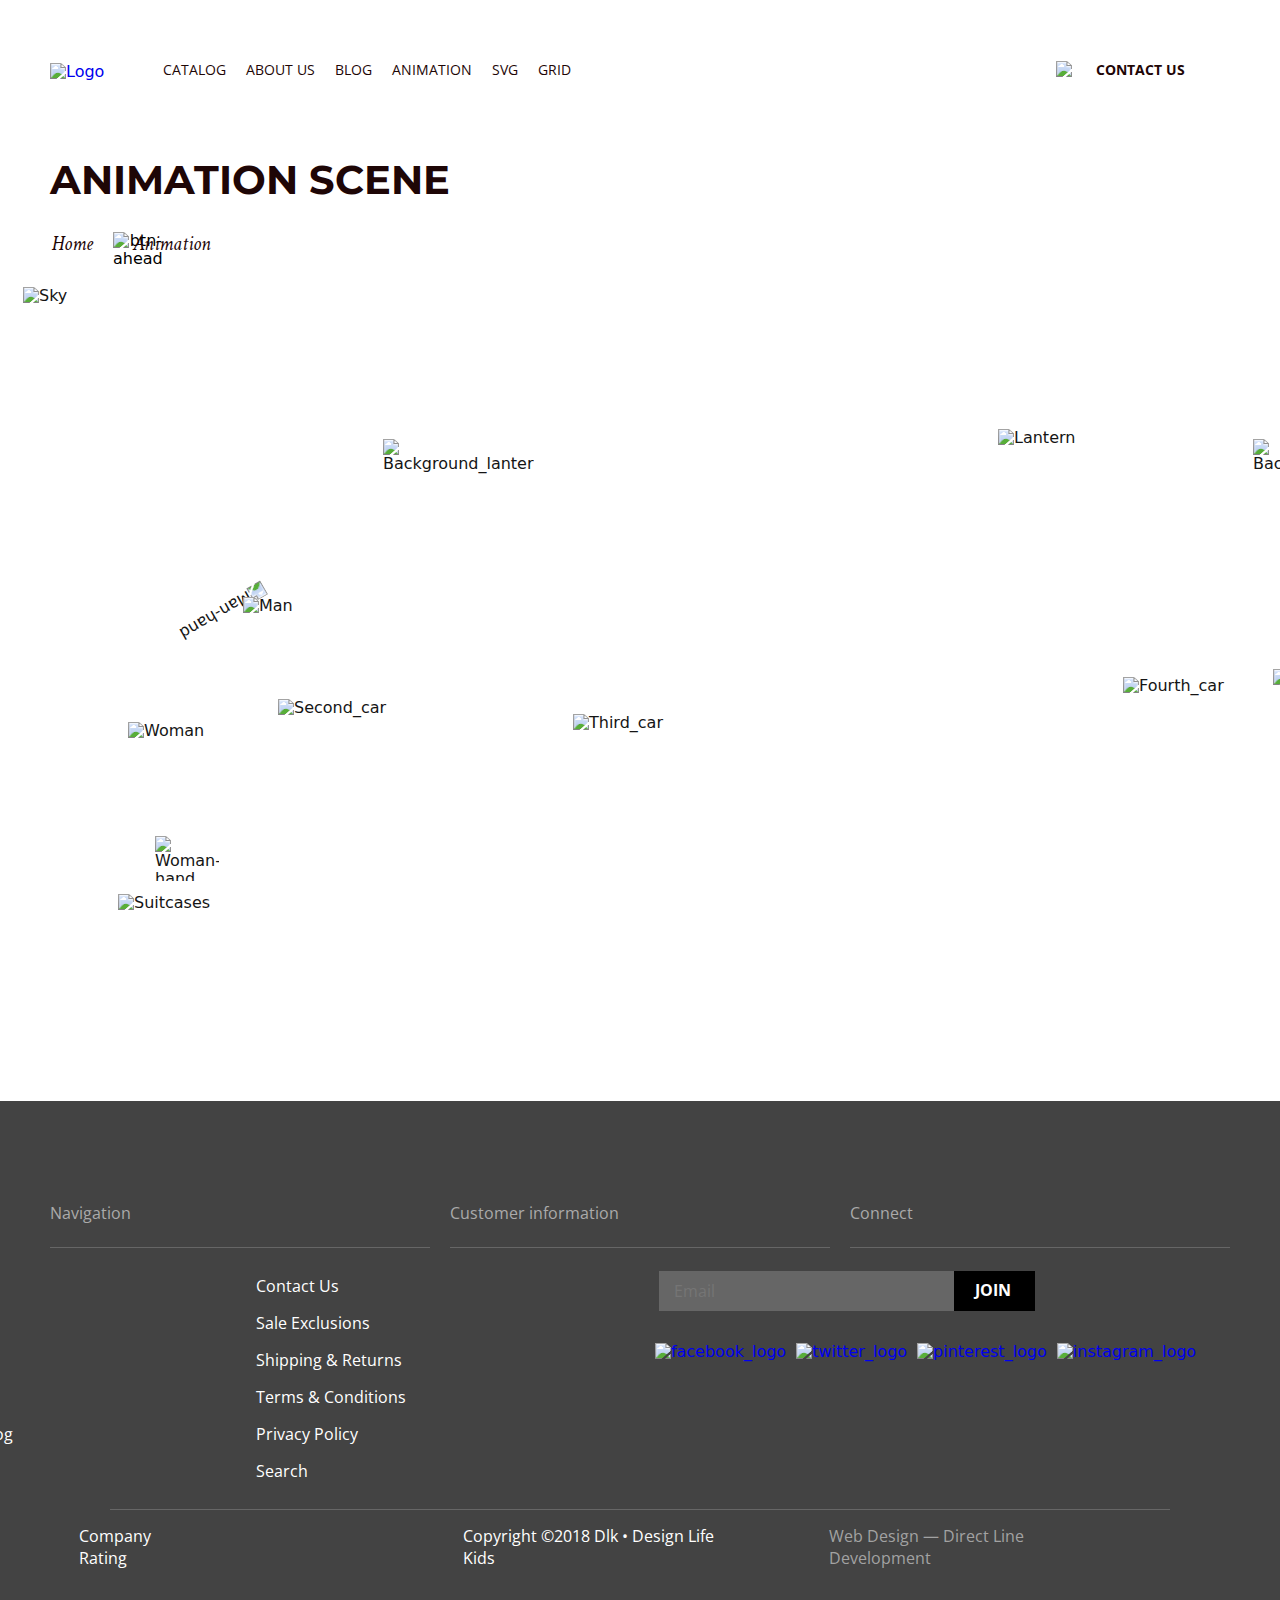
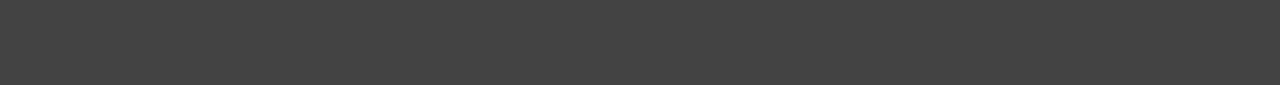
==== animation.html @ 35523798 "Добавлено без img" ====
<!doctype html>
<html lang="en" class="no-js">
    <head>
        <meta charset="utf-8">
        <meta name="viewport" content="width=device-width">
        <meta name="google" content="notranslate">
        <meta name="format-detection" content="telephone=no">

        <title>Animation</title>
        <meta name="description" content="Personal project  CSS animation made on front-end development curses.">
        <meta name="keywords" content="animation, CSS, front-end curses">

        <script>
        var docElement = document.documentElement;
        docElement.className = docElement.className.replace(/\bno-js\b/, '') + ' js';
        </script>

        

        <link rel="stylesheet" href="css/style.min.css?v=1690963478253">
    </head>
    <body>
        <header class="header container">
    <a href="/"><img src="./img/logo.svg" alt="Logo" width="100" height="52" class="logo"></a>
    <ul class="header_list">
        <li class="header_list-item"><a class="header_list-link" href="/catalog.html">CATALOG</a></li>
        <li class="header_list-item"><a class="header_list-link" href="#about_us">ABOUT US</a></li>
        <li class="header_list-item"><a class="header_list-link" href="/blog.html">BLOG</a></li>
        <li class="header_list-item"><a class="header_list-link" href="/animation.html">ANIMATION</a></li>
        <li class="header_list-item"><a class="header_list-link" href="/svg.html">SVG</a></li>
        <li class="header_list-item"><a class="header_list-link" href="/grid.html">GRID</a></li>
        <li class="header_list-item-menu show_menu"><a class="header_list-link" href="#">MENU</a></li>
    </ul>
    <ul class="header_contact">
        <li class="header_contact-item"><a class="header_contact-link" href="#"><img src="./img/icon/search.svg" alt="Search" width="17" height="17" class="search_pic"></a></li>
        <li class="header_contact-item-contacts"><a class="header_contact-link" href="/contact.html">CONTACT US</a>
        </li>
    </ul>

    <div class="menu_wrapper">
    <div class="menu_inner"> 
        <ul class="menu_list">
            <ul class="menu_list_header">
                <li class="menu_list_header-item"><a href="#"><img src="./img/logo.svg" alt="Logo" width="42" height="22" class="menu_logo"></a></li>
                <li class="menu_list_header-item"><button class="close_menu"></button></li>
                <li class="menu_list_header-item"><a href="#"><img src="./img/icon/search.svg" alt="Search" width="12" height="12" class="menu_search"></a></li>
            </ul>
            <li class="menu_list-item"><a href="#" class="menu_list-link">CATALOG</a></li>
            <li class="menu_list-item"><a href="#" class="menu_list-link">ABOUT US</a></li>
            <li class="menu_list-item"><a href="#" class="menu_list-link">BLOG</a></li>
            <li class="menu_list-item"><a href="#" class="menu_list-link">ANIMATION</a></li>
            <li class="menu_list-item"><a href="#" class="menu_list-link">SVG</a></li>
            <li class="menu_list-item"><a href="#" class="menu_list-link">BLOG</a></li>
            <li class="menu_list-item"><a href="#" class="menu_list-link">GRID</a></li>
            <li class="menu_list-item"><a href="#" class="menu_list-contact">CONTACT US</a></li>
        </ul>
    </div>
    <div class="menu_overlay"></div>
</div>
</header> 
        <main class="animation container">
            <section class="search_line container">
                <h1 class="page_title">Animation Scene</h1>
                    <ul class="search_line_list">
        <li class="search_line_list-item"><a class="search_line_list-link" href="/index.html">Home</a></li>
        <li class="search_line_list-item"><button type="button" class="search_line_button-ahead"><img src="/img/icon/ahead.svg" alt="btn-ahead" width="8" height="12"></button>
        </li>
        <li class="search_line_list-item"><a class="search_line_list-link" href="/animation.html">Animation</a></li>
    </ul>

            </section>
            <div class="scene">
                <div class="scene_pic">
                    <img class="scene_pic city" src="./img/animation_shots/city.jpg" alt="City" width="1585px" height="630px">
                    <img class="scene_pic sky" src="./img/animation_shots/sky.png" alt="Sky" width="1342px" height="135px">
                    <img class="scene_pic first_car" src="./img/animation_shots/car_one.png" alt="First_car" width="251px" height="99px">
                    <img class="scene_pic second_car" src="./img/animation_shots/car_two.png" alt="Second_car" width="203px" height="96px">
                    <img class="scene_pic third_car" src="./img/animation_shots/car_three.png" alt="Third_car" width="246px" height="65px">
                    <img class="scene_pic fourth_car" src="./img/animation_shots/car_four.png" alt="Fourth_car" width="268px" height="126px">
                    <img class="scene_pic first_bg_lantern" src="./img/animation_shots/bg_lantern.png" alt="Background_lantern" width="151px" height="395px">
                    <img class="scene_pic second_bg_lantern" src="./img/animation_shots/bg_lantern.png" alt="Background_lantern" width="151px" height="395px">
                    <img class="scene_pic taxi" src="./img/animation_shots/taxi.png" alt="Taxi" width="886px" height="266px">
                    <img class="scene_pic message_taxi" src="./img/animation_shots/message_taxi.svg" alt="Taxi_driver_message" width="161px" height="99px">
                    <img class="scene_pic lantern" src="./img/animation_shots/lantern.png" alt="Lantern" width="214px" height="562px">
                    <img class="scene_pic woman" src="./img/animation_shots/woman.svg" alt="Woman" width="98px" height="267px">
                    <img class="scene_pic woman_hand" src="./img/animation_shots/woman_hand.svg" alt="Woman-hand" width="64px" height="45px">
                    <img class="scene_pic message_woman" src="./img/animation_shots/message_woman.svg" alt="Woman_message" width="161px" height="99px">
                    <img class="scene_pic man_hand" src="./img/animation_shots/man_hand.svg" alt="Man-hand">
                    <img class="scene_pic man" src="./img/animation_shots/man.svg" alt="Man" width="205px" height="391px">
                    <img class="scene_pic message_man" src="./img/animation_shots/message_man.svg" alt="Man_message" width="160px" height="77px">
                    <img class="scene_pic suitcases" src="./img/animation_shots/suitcases.png" alt="Suitcases" width="191px" height="95px">
                </div>
            </div>
        </main>
        <footer class="footer">
  <div class="secondary_nav">
      <ul class="secondary_nav_list">
          <li class="secondary_nav_list-item">Navigation</li>
          <li class="secondary_nav_list-item">Customer information</li>
          <li class="secondary_nav_list-item">Connect</li>
      </ul>
  </div>
  <div class="wrapper">
      <ul class="navigation_list">
          <li class="navigation_list-item"><a class="navigation_list-link" href="#">About Us</a></li>
          <li class="navigation_list-item"><a class="navigation_list-link" href="#">Blog</a></li>
          <li class="navigation_list-item"><a class="navigation_list-link" href="#">Design Services</a></li>
          <li class="navigation_list-item"><a class="navigation_list-link" href="#">Featured On</a></li>
          <li class="navigation_list-item"><a class="navigation_list-link" href="#">2018 Holiday Catalog</a></li>
          <li class="navigation_list-item"><a class="navigation_list-link" href="#">Shop By Designer</a></li>
      </ul>
      <ul class="customer_info_list">
          <li class="customer_info-item"><a class="customer_info-link" href="#">Contact Us</a></li>
          <li class="customer_info-item"><a class="customer_info-link" href="#">Sale Exclusions</a></li>
          <li class="customer_info-item"><a class="customer_info-link" href="#">Shipping & Returns</a></li>
          <li class="customer_info-item"><a class="customer_info-link" href="#">Terms & Conditions</a></li>
          <li class="customer_info-item"><a class="customer_info-link" href="#">Privacy Policy</a></li>
          <li class="customer_info-item"><a class="customer_info-link" href="#">Search</a></li>
      </ul>
      <form action="#" class="email_form">
          <input type="email" class="email" id="Email" placeholder="Email">
          <button class="connect_button" aria-label="Join to get news">JOIN</button>
      </form>
      <ul class="connect_list">
          <li class="connect_list-item">
              <a class="connect_list-link" href="#"><img src="./img/icon/Facebook.svg" alt="facebook_logo"></a>
          </li>
          <li class="connect_list-item">
              <a class="connect_list-link" href="#"><img src="./img/icon/Twitter.svg" alt="twitter_logo"></a>
          </li>
          <li class="connect_list-item">
              <a class="connect_list-link" href="#"><img src="./img/icon/Pinterest.svg" alt="pinterest_logo"></a>
          </li>
          <li class="connect_list-item">
              <a class="connect_list-link" href="#"><img src="./img/icon/Instagram.svg" alt="instagram_logo"></a>
          </li>
      </ul>
  </div>
  <div class="last_info">
      <ul class="last_info_list">
          <li class="last_info_list-item comp_rating">Company Rating
              <div class="rating_wrapper">
                  <fieldset class="rating_area">
                      <div class="rating_group">
                          <input type="radio" name="star" value="1" class="rating_input" aria-label="Ужасно">
                          <input type="radio" name="star" value="2" class="rating_input" aria-label="Плохо">
                          <input type="radio" name="star" value="3" class="rating_input" aria-label="Нормально">
                          <input type="radio" name="star" value="4" class="rating_input" aria-label="Хорошо">
                          <input type="radio" name="star" value="5" class="rating_input" aria-label="Отлично">
                      </div>
                  </fieldset>
              </div>
          </li>
          <li class="last_info_list-item copyright">Copyright &copy;2018 Dlk • Design Life Kids</li>
          <li class="last_info_list-item"><a class="web_design-link" href="#">Web Design — Direct Line
                  Development</a></li>
      </ul>
  </div>
</footer>


        <script src="js/app.js" defer="defer"></script>
    </body>
</html>
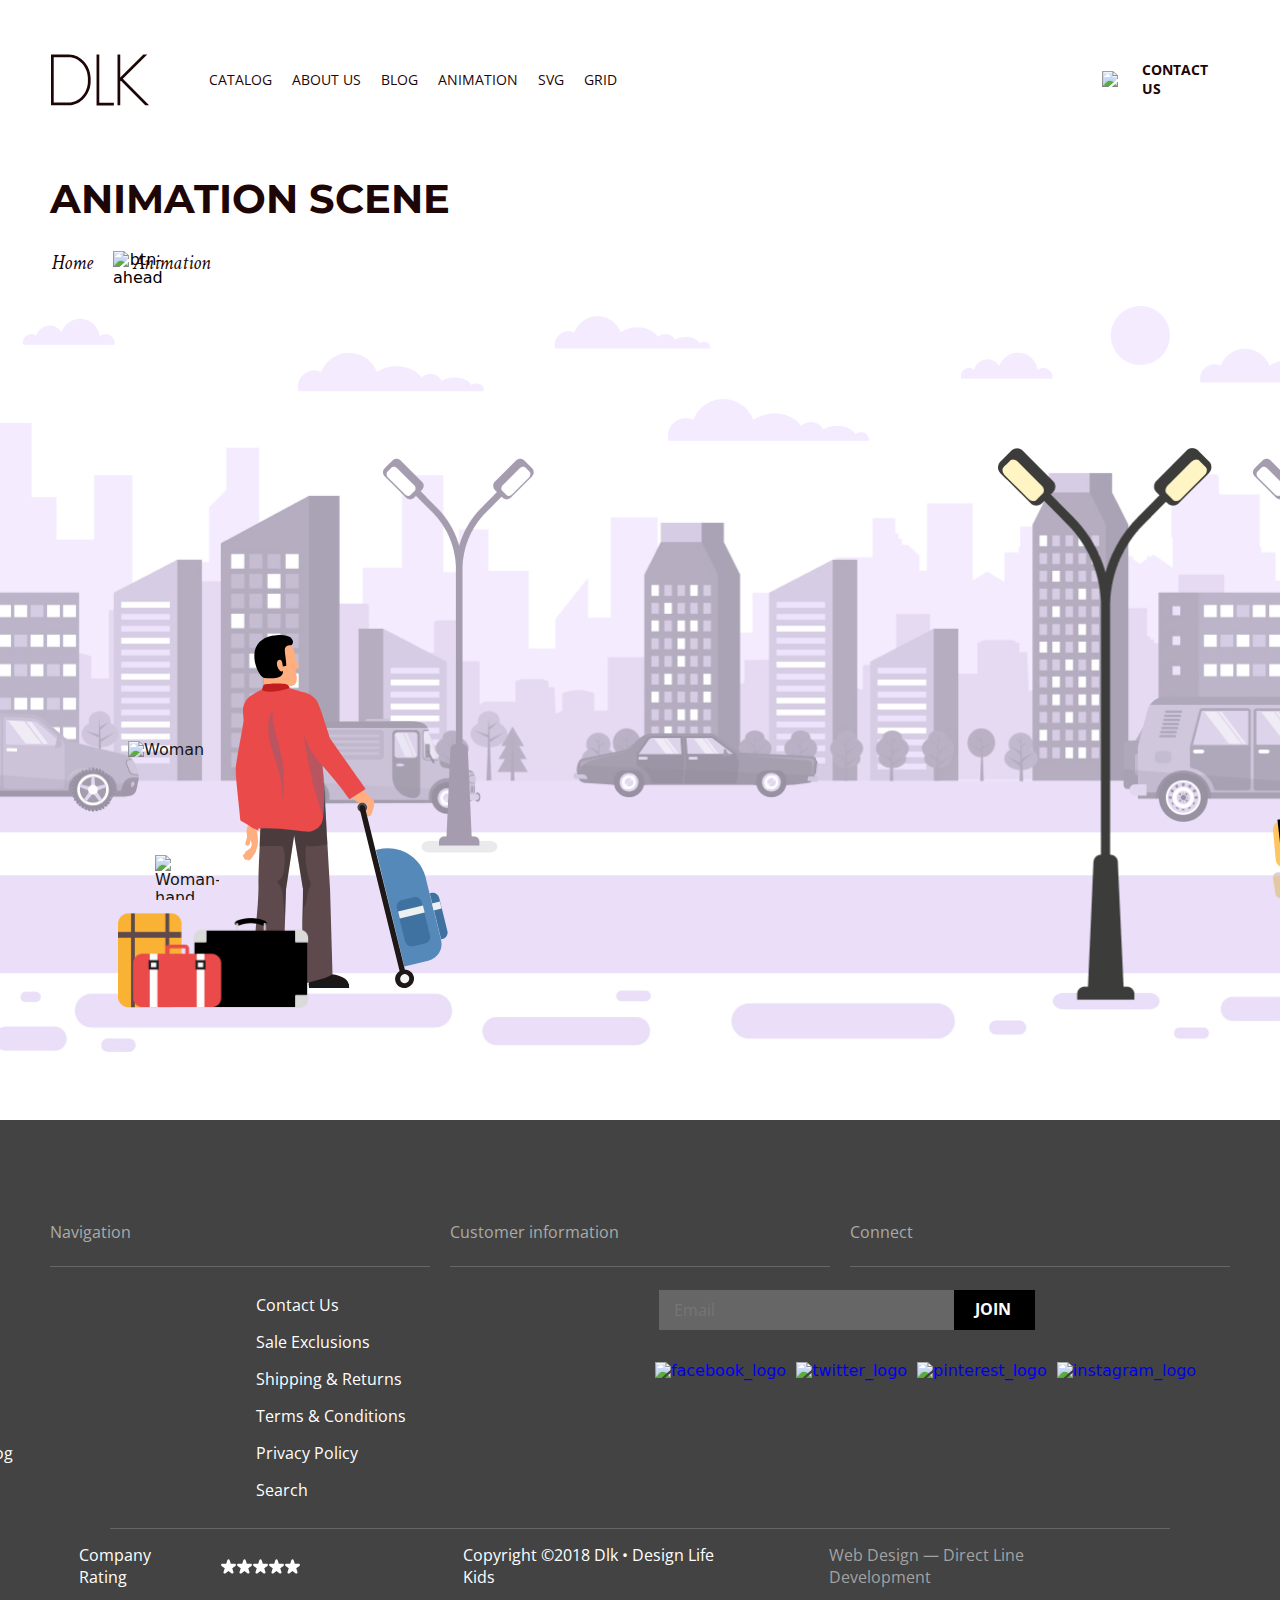
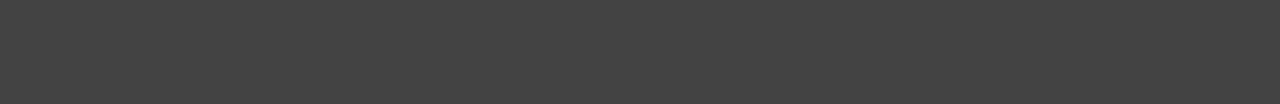
==== commit 9fa78787: "Update animation.html" ====
--- a/animation.html
+++ b/animation.html
@@ -83,10 +83,10 @@
                     <img class="scene_pic message_taxi" src="./img/animation_shots/message_taxi.svg" alt="Taxi_driver_message" width="161px" height="99px">
                     <img class="scene_pic lantern" src="./img/animation_shots/lantern.png" alt="Lantern" width="214px" height="562px">
                     <img class="scene_pic woman" src="./img/animation_shots/woman.svg" alt="Woman" width="98px" height="267px">
-                    <img class="scene_pic woman_hand" src="./img/animation_shots/woman_hand.svg" alt="Woman-hand" width="64px" height="45px">
+                    <img class="scene_pic woman_hand" src="./img/animation_shots/Woman_hand.svg" alt="Woman-hand" width="64px" height="45px">
                     <img class="scene_pic message_woman" src="./img/animation_shots/message_woman.svg" alt="Woman_message" width="161px" height="99px">
                     <img class="scene_pic man_hand" src="./img/animation_shots/man_hand.svg" alt="Man-hand">
-                    <img class="scene_pic man" src="./img/animation_shots/man.svg" alt="Man" width="205px" height="391px">
+                    <img class="scene_pic man" src="./img/animation_shots/Man.svg" alt="Man" width="205px" height="391px">
                     <img class="scene_pic message_man" src="./img/animation_shots/message_man.svg" alt="Man_message" width="160px" height="77px">
                     <img class="scene_pic suitcases" src="./img/animation_shots/suitcases.png" alt="Suitcases" width="191px" height="95px">
                 </div>
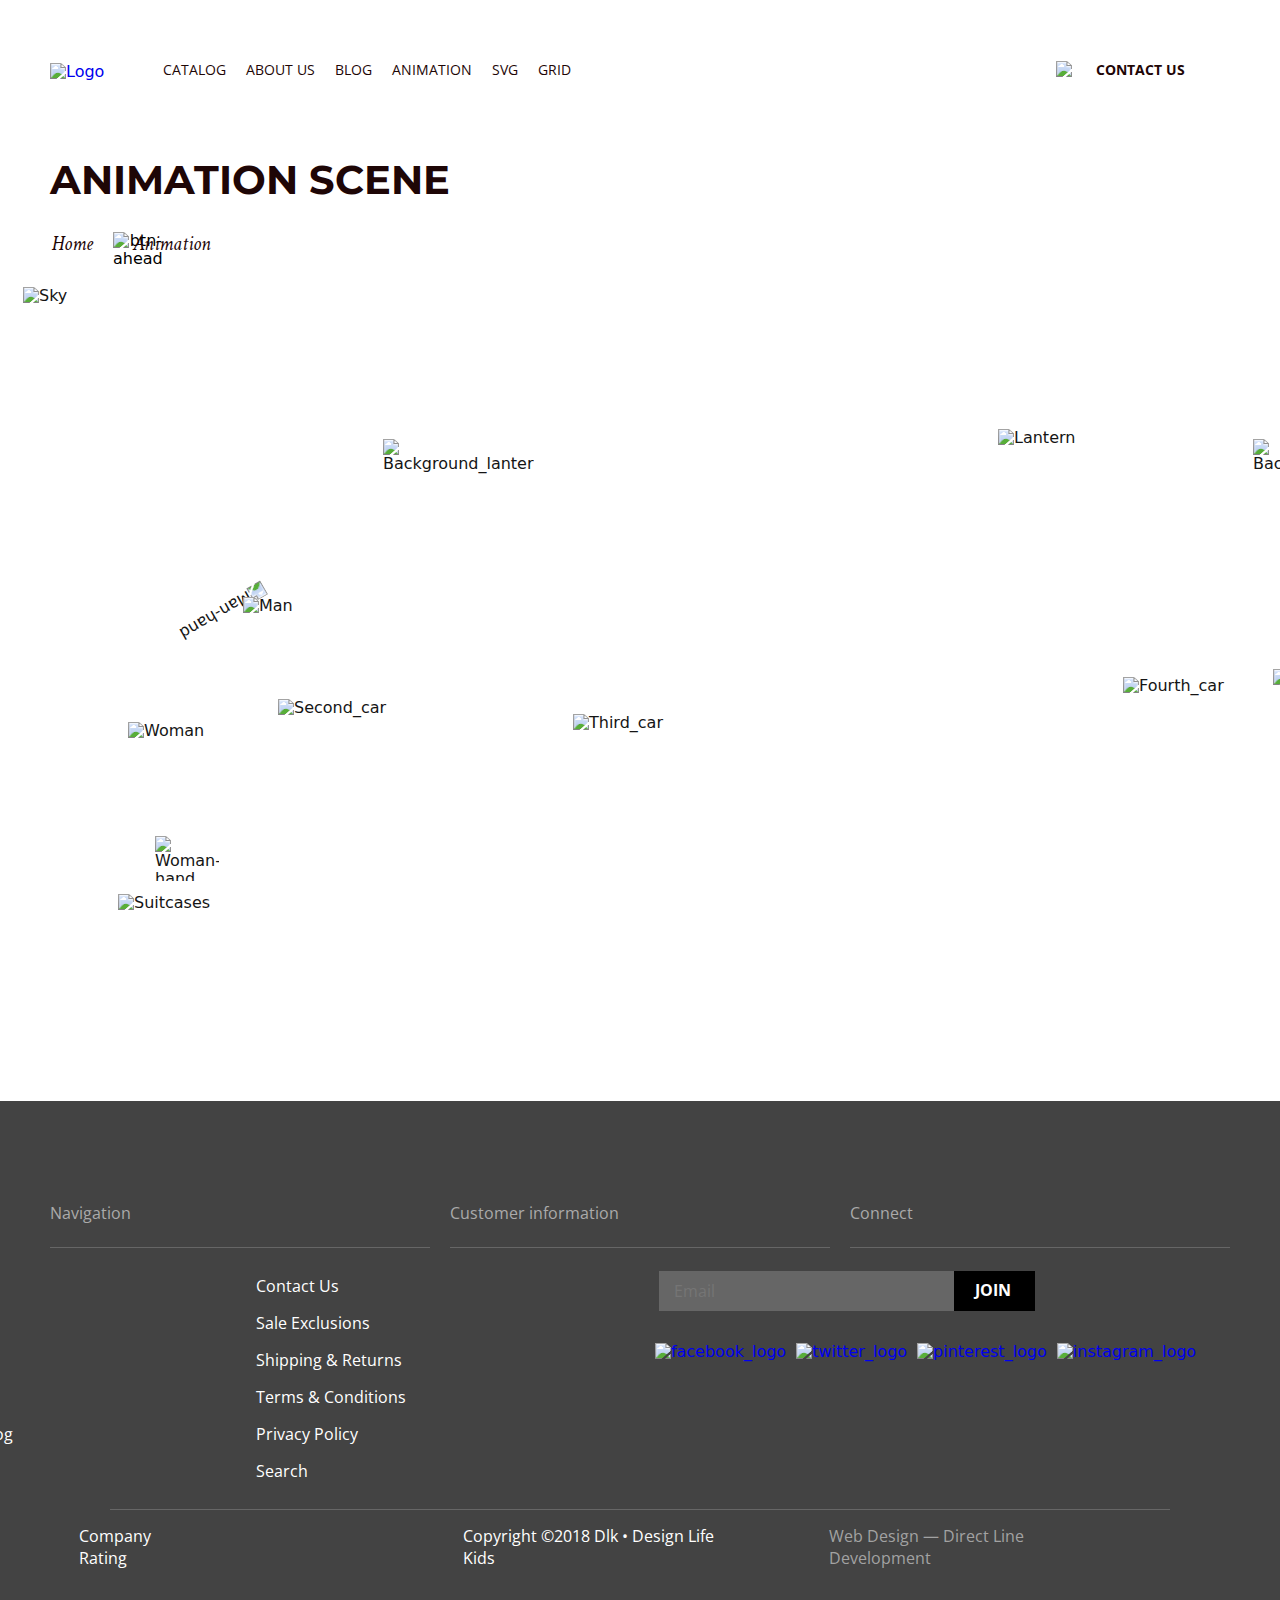
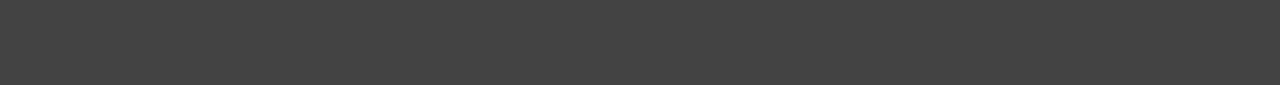
==== commit 17ea4bb5: "Revert "Merge branch 'main' of https://github.com/Diana8991/Diana8991.github.io"" ====
--- a/animation.html
+++ b/animation.html
@@ -83,10 +83,10 @@
                     <img class="scene_pic message_taxi" src="./img/animation_shots/message_taxi.svg" alt="Taxi_driver_message" width="161px" height="99px">
                     <img class="scene_pic lantern" src="./img/animation_shots/lantern.png" alt="Lantern" width="214px" height="562px">
                     <img class="scene_pic woman" src="./img/animation_shots/woman.svg" alt="Woman" width="98px" height="267px">
-                    <img class="scene_pic woman_hand" src="./img/animation_shots/Woman_hand.svg" alt="Woman-hand" width="64px" height="45px">
+                    <img class="scene_pic woman_hand" src="./img/animation_shots/woman_hand.svg" alt="Woman-hand" width="64px" height="45px">
                     <img class="scene_pic message_woman" src="./img/animation_shots/message_woman.svg" alt="Woman_message" width="161px" height="99px">
                     <img class="scene_pic man_hand" src="./img/animation_shots/man_hand.svg" alt="Man-hand">
-                    <img class="scene_pic man" src="./img/animation_shots/Man.svg" alt="Man" width="205px" height="391px">
+                    <img class="scene_pic man" src="./img/animation_shots/man.svg" alt="Man" width="205px" height="391px">
                     <img class="scene_pic message_man" src="./img/animation_shots/message_man.svg" alt="Man_message" width="160px" height="77px">
                     <img class="scene_pic suitcases" src="./img/animation_shots/suitcases.png" alt="Suitcases" width="191px" height="95px">
                 </div>
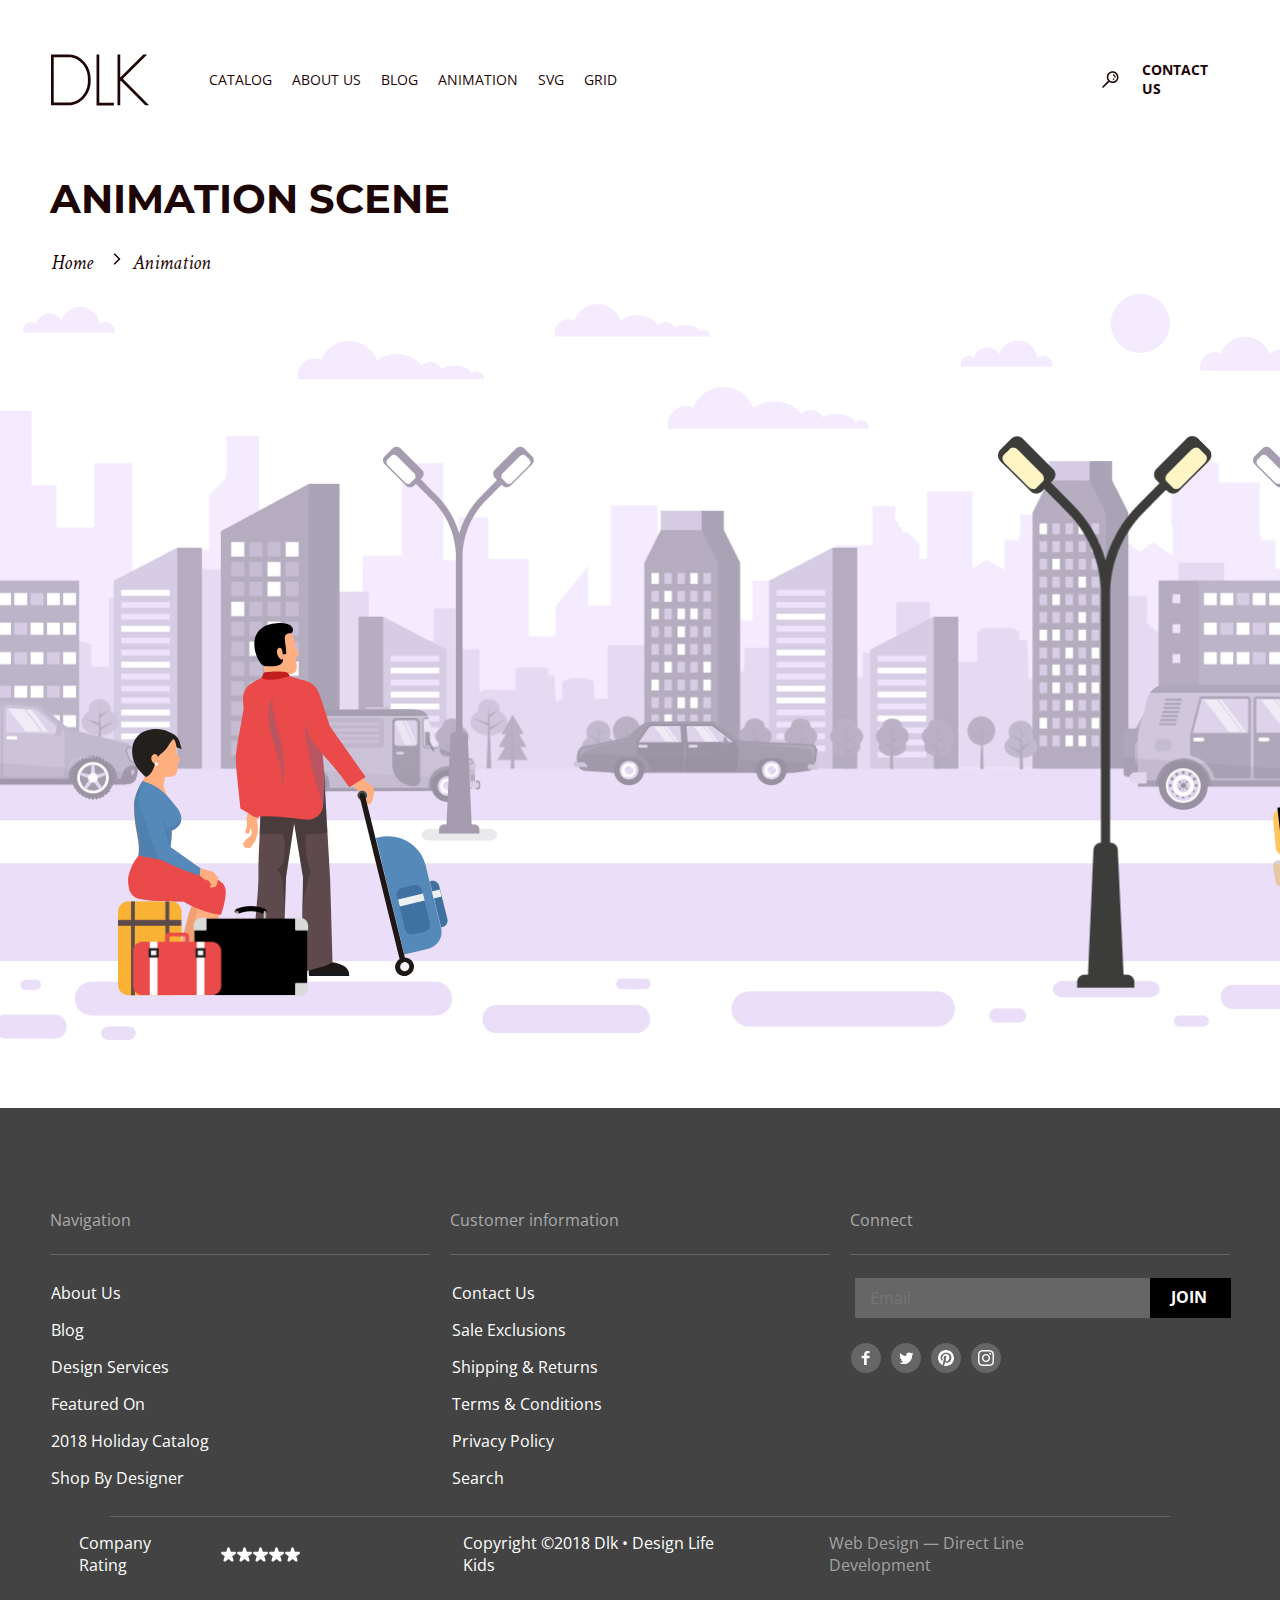
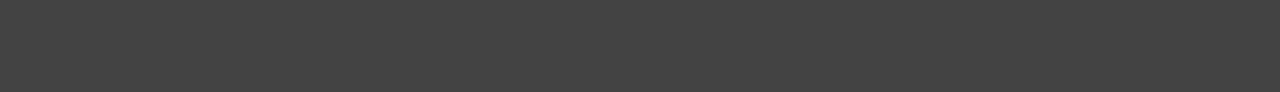
==== commit 6e65f26b: "e" ====
--- a/animation.html
+++ b/animation.html
@@ -82,11 +82,11 @@
                     <img class="scene_pic taxi" src="./img/animation_shots/taxi.png" alt="Taxi" width="886px" height="266px">
                     <img class="scene_pic message_taxi" src="./img/animation_shots/message_taxi.svg" alt="Taxi_driver_message" width="161px" height="99px">
                     <img class="scene_pic lantern" src="./img/animation_shots/lantern.png" alt="Lantern" width="214px" height="562px">
-                    <img class="scene_pic woman" src="./img/animation_shots/woman.svg" alt="Woman" width="98px" height="267px">
+                    <img class="scene_pic woman" src="./img/animation_shots/Woman.svg" alt="Woman" width="98px" height="267px">
                     <img class="scene_pic woman_hand" src="./img/animation_shots/woman_hand.svg" alt="Woman-hand" width="64px" height="45px">
                     <img class="scene_pic message_woman" src="./img/animation_shots/message_woman.svg" alt="Woman_message" width="161px" height="99px">
                     <img class="scene_pic man_hand" src="./img/animation_shots/man_hand.svg" alt="Man-hand">
-                    <img class="scene_pic man" src="./img/animation_shots/man.svg" alt="Man" width="205px" height="391px">
+                    <img class="scene_pic man" src="./img/animation_shots/Man.svg" alt="Man" width="205px" height="391px">
                     <img class="scene_pic message_man" src="./img/animation_shots/message_man.svg" alt="Man_message" width="160px" height="77px">
                     <img class="scene_pic suitcases" src="./img/animation_shots/suitcases.png" alt="Suitcases" width="191px" height="95px">
                 </div>
